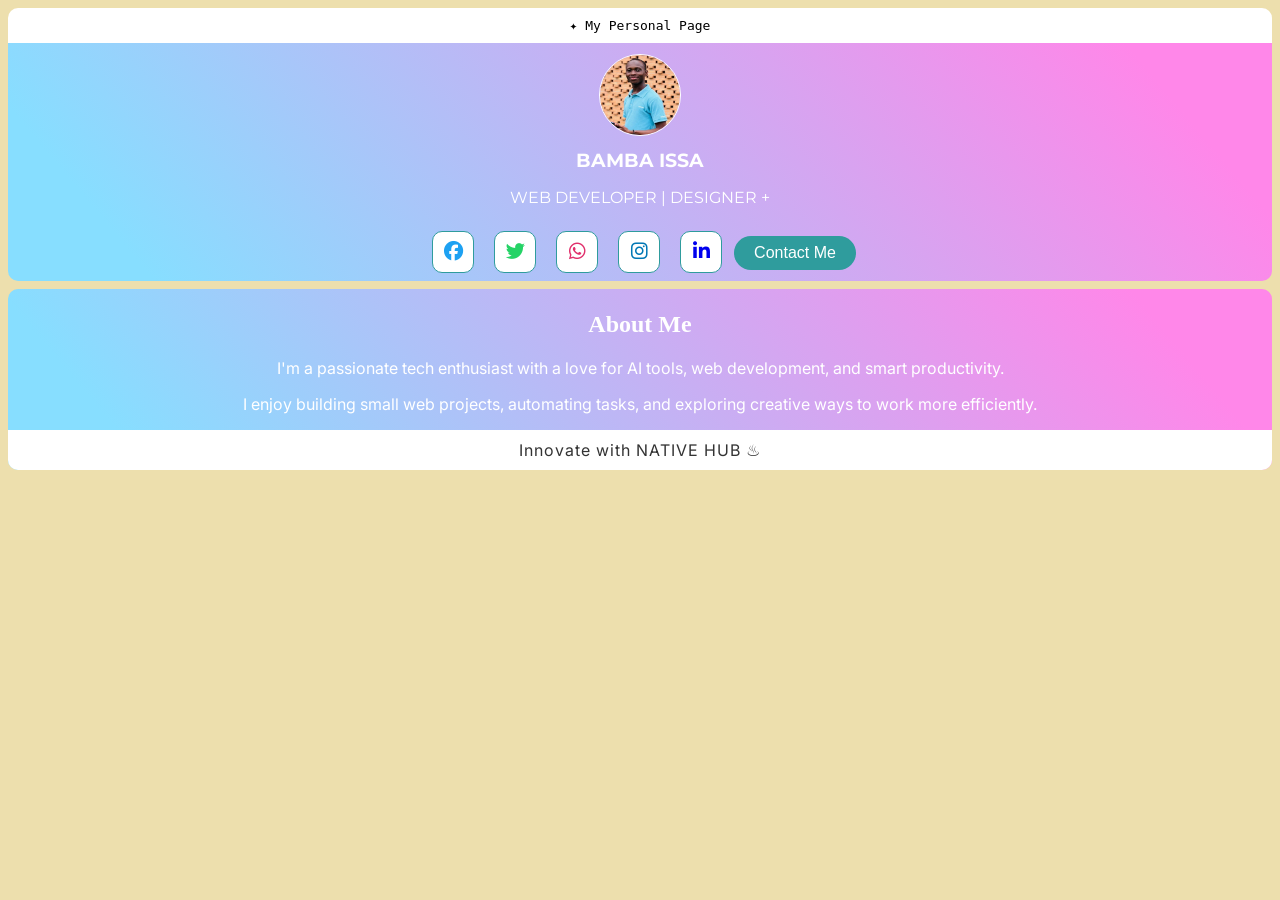
==== index.html @ ab85add1 "Update index.html" ====
<!DOCTYPE html>
<html lang="en">
<head>
  <meta charset="UTF-8"/>
  <title>MY PERSONAL PAGE</title>

  <meta name="viewport" content="width=device-width, initial-scale=1.0">

  <!-- My CSS -->
  <link rel="stylesheet" href="main.css"/>

  <!-- My Google Font -->
  <link href="https://fonts.googleapis.com/css2?family=Montserrat&display=swap" rel="stylesheet">

  <!-- My Font Awesome Icons -->
  <link rel="stylesheet" href="https://cdnjs.cloudflare.com/ajax/libs/font-awesome/6.5.0/css/all.min.css">
  
  <!-- My New Fonts -->
  <link href="https://fonts.googleapis.com/css2?family=Cormorant+Garamond:wght@400;500;600&family=Inter:wght@300;400;500;600&display=swap" rel="stylesheet">
  
  <link href="https://fonts.googleapis.com/css2?family=Space+Grotesk:wght@400;500;600;700&display=swap" rel="stylesheet">
</head>

<body>

<main class="page">
  <header>
    <strong class="pulse-text">✦</strong> My Personal Page
  </header>

  <section>
    <img src="mypic.jpg" alt="Profile Picture"/>

    <h3 class="highlight2" style="font-family: 'Montserrat', sans-serif;">BAMBA ISSA</h3>
    <p class="highlight2">WEB DEVELOPER | DESIGNER +</p>


    <!-- ICON BUTTONS WITH RIPPLE -->
    <a href="#" class="btn" aria-label="Facebook"><i class="fab fa-facebook"></i></a>
    <a href="#" class="btn" aria-label="Twitter"><i class="fab fa-twitter"></i></a>
    <a href="https://wa.me/22574917022" class="btn" aria-label="WhatsApp"><i class="fab fa-whatsapp"></i></a>
    <a href="https://www.instagram.com/nativebamba?igsh=Z3N2bGhoZzl2Z2pw" class="btn" aria-label="Instagram"><i class="fab fa-instagram"></i></a>
    <a href="https://www.linkedin.com/in/issa-bamba-91674b375?utm_source=share&utm_campaign=share_via&utm_content=profile&utm_medium=android_app" class="btn" aria-label="LinkedIn"><i class="fab fa-linkedin-in"></i></a>
    
        <!-- CONTACT BUTTON -->
    <button class="contact-btn" onclick="openContact()" style="margin: 10px 0 10px 0;">Contact Me</button>
  </section>


<section class="info">
  <h2 class="highlight2">About Me</h2>
  <p class="highlight2" style="margin-bottom: 10px; font-family: 'Inter', Sans-Serif;">I'm a passionate tech enthusiast with a love for AI tools, web development, and smart productivity.</p>
  <p class="highlight2" style="margin-bottom: 10px; font-family: 'Inter', Sans-Serif;">I enjoy building small web projects, automating tasks, and exploring creative ways to work more efficiently.</p>
</div>
    
    <p class="footer"><span id="footer-text"></span> with NATIVE HUB ♨</p>
  </section></main>

<!-- BACKDROP -->
<div id="backdrop" onclick="closeContact()"></div>

<!-- SLIDE CONTACT PANEL -->
<div id="contact-panel">
  <div class="drag-handle"></div>

  <span class="close-btn" onclick="closeContact()">&times;</span>

  <h3>Info</h3>
  <div class="input-panel">
    <h4 class="input">
      <strong class="input-highlight">Phone Number</strong><br>
      +225 05 74 91 70 22
    </h4>
    <h4 class="input">
      <strong class="input-highlight">Email</strong><br>
      nativebamba@gmail.com
    </h4>
    <h4 class="input">
      <strong class="input-highlight">Country</strong><br>
      Cote D'Ivoire
    </h4>
  </div>

  <h3>Contact Me</h3>
  <form>
    <input type="text" placeholder="Your Name" required>
    <input type="email" placeholder="Your Email" required>
    <textarea placeholder="Your Message"></textarea>
    <button type="submit">Send</button>
  </form>
</div>

  <!-- External JS -->
  <script src="main.js"></script>

</body>
</html>
---- main.css ----
body {
  background-color: #eddfad;
  text-align: center;
}

header {
  font-family: Monospace;
  padding: 10px;
  background-color: white;
  border-top-right-radius: 10px;
  border-top-left-radius: 10px;
}

h1 {
  position: relative;
  z-index: 1;
  font-family: 'Montserrat', sans-serif;
  font-size: 2rem;
}

h3, h4 {
  position: relative;
  z-index: 1;
  margin: 10px 0;
  opacity: 0;
  animation: slideIn 1s forwards;
  animation-delay: 0.5s;
}

p {
  position: relative;
  z-index: 0;
  font-family: 'Montserrat', sans-serif;
  opacity: 0;
  animation: slideIn 1s forwards;
  animation-delay: 1s;
  font-size: 1rem;
}

img {  
  position: relative;  
  z-index: 2;  
  margin-top: 10px;  
  height: 80px;  
  width: 80px;  
  border: 1px solid white;  
  border-radius: 50%;  
}  
  
img {  
  transform: scale(1) translateY(1px);  
  transition: all ease 0.5s;  
}  
  
img:hover,  
img:active {  
  border-radius: 10%;  
  width: 100px;  
  transform: scale(2) translateY(20px);  
  animation: border-anime 2s infinite;  
  animation-delay: 1s;  
}

section {
  color: white;
  background: linear-gradient(50deg, rgb(135,222,255) 10%, rgb(255,135,233) 90%);
  border-bottom-left-radius: 10px;
  border-bottom-right-radius: 10px;
}

/* ========================= */
/* MY ICON BUTTONS + RIPPLE */
/* ========================= */

.btn {
  width: 40px;
  height: 40px;
  border: 1px solid #2f9c9d;
  border-radius: 10px;
  display: inline-flex;
  align-items: center;
  cursor: none;
  justify-content: center;
  font-size: 1.2rem;
  text-decoration: none;
  opacity: 0;
  margin: 8px;
  background-color: white;
  transform: translateY(1px);
  transition: all ease 0.5s;
  animation: slideIn 1s forwards;
  animation-delay: 1.5s;

  /* RIPPLE SETUP */
  position: relative;
  overflow: hidden;
}

a.btn:nth-of-type(1) { color: #1da1f2; }
a.btn:nth-of-type(2) { color: #25d366; }
a.btn:nth-of-type(3) { color: #e1306c; }
a.btn:nth-of-type(4) { color: #0077b5; }

/* RIPPLE CIRCLE */
.btn::after {
  content: "";
  position: absolute;
  width: 10px;
  height: 10px;
  background: rgba(255, 255, 255, 0.6);
  border-radius: 50%;
  transform: scale(0);
  opacity: 0;
  pointer-events: none;
}

/* RIPPLE ON CLICK */
.btn:active::after {
  animation: ripple 0.6s ease-out;
}

.btn:hover {
  transform: translateY(-2px);
  border: 1px solid white;
  background-color: #2f9c9d;
}
/* PLATFORM HOVER COLORS */
a.btn:hover:nth-of-type(1) { color: white; background-color: #1da1f2; }   /* Twitter */
a.btn:hover:nth-of-type(2) { color: white; background-color: #25d366; }   /* WhatsApp */
a.btn:hover:nth-of-type(3) { color: white; background-color: #e1306c; }   /* Instagram */
a.btn:hover:nth-of-type(4) { color: white; background-color: #0077b5; }   /* LinkedIn */

/* ========================= */
/* OTHER SECTIONS */
/* ========================= */

.info {
  color: white;
  margin-top: 8px;
  padding-top: 2px;
  background-color: #b5faff;
  border-top-left-radius: 10px;
  border-top-right-radius: 10px;
  opacity: 0;
  animation: slideIn 1s forwards;
  animation-delay: 2.5s;
}

/* ======================== */
/* CONTACT BUTTON */
/* ======================== */

.contact-btn {
  padding: 8px 20px;
  border: none;
  border-radius: 20px;
  background: #2f9c9d;
  color: white;
  font-size: 1rem;
  cursor: none;
  opacity: 0;
  animation: slideIn 1s forwards;
  animation-delay: 2s;
  position: relative;
  overflow: hidden;
}

/* ======================== */
/* SLIDE CONTACT PANEL */
/* ======================== */


#contact-panel {
  position: fixed;
  bottom: -100%;
  left: 0;
  width: 80%;
  max-width: 420px;
  height: 70%;
  min-height: 40%;
  background: white;
  border-top-left-radius: 20px;
  border-top-right-radius: 20px;
  box-shadow: 0 -5px 15px rgba(0,0,0,.2);
  padding: 37px;
  transition: bottom 0.5s ease, transform 0.3s ease;
  touch-action: pan-y;
  z-index: 1000;
}

#backdrop {
  position: fixed;
  inset: 0;
  background: rgba(0, 0, 0, 0.15); /* optional darkening */
  backdrop-filter: blur(8px);
  -webkit-backdrop-filter: blur(8px);
  opacity: 0;
  pointer-events: none;
  transition: opacity 0.4s ease;
  z-index: 999;
}

#contact-panel.active {
  bottom: 0;
}

#backdrop.active {
  opacity: 1;
  pointer-events: auto;
}

.close-btn {
  position: absolute;
  right: 20px;
  top: 10px;
  font-size: 32px;
  color: #333;
  transition: transform 0.4s ease, color 0.4s ease;
  animation: closePulseColor 3s infinite;
}

.btl-btn {
  position: absolute;
  left: 20px;
  top: 15px;
  font-size: 20px;
  color: #333;
  animation: pulseColor 3s infinite;
}

.close-btn:hover {
  color: #e63946;
  transform: rotate(180deg) scale(1.3);
  animation: pulseGlow 0.8s infinite alternate;
}

/* Glow pulse animation */
@keyframes pulseGlow {
  from {
    text-shadow: 0 0 5px rgba(230, 57, 70, 0.5),
                 0 0 10px rgba(230, 57, 70, 0.3);
  }
  to {
    text-shadow: 0 0 15px rgba(230, 57, 70, 1),
                 0 0 25px rgba(230, 57, 70, 0.8);
  }
}

#contact-panel input,
#contact-panel textarea {
  width: 90%;
  margin: 10px 0;
  padding: 10px;
  border-radius: 10px;
  border: 1px solid #ccc;
}

#contact-panel button {
  padding: 10px 30px;
  border: none;
  border-radius: 20px;
  background: #2f9c9d;
  color: white;
  cursor: none;
  
  position: relative;
  overflow: hidden;
}

/* RIPPLE CIRCLE */
#contact-panel::after {
  content: "";
  position: absolute;
  width: 40px;
  height: 30px;
  background: rgba(255, 255, 255, 0.6);
  border-radius: 50%;
  transform: scale(0);
  opacity: 0;
  pointer-events: none;
}

/* RIPPLE ON CLICK */
#contact-panel:active::after {
  animation: ripple 0.8s ease-out;
}

.contact-btn:focus, #contact-panel button:focus {
  outline: 1px solid #2f9c9d;
  outline-offset: 2px;
}

.contact-btn::after {
  content: "";
  position: absolute;
  width: 40px;
  height: 90px;
  background: rgba(255, 255, 255, 0.6);
  border-radius: 50%;
  transform: scale(0);
  opacity: 0;
  pointer-events: none;
}

/* RIPPLE ON CLICK */
.contact-btn:active::after {
  animation: ripple 0.3s ease-out;
}

.ripple {
  position: absolute;
  width: 20px;
  height: 20px;
  background: rgba(255,255,255,0.6);
  border-radius: 50%;
  transform: scale(0);
  animation: ripple 0.6s linear;
}

@keyframes ripple {
  to {
    transform: scale(12);
    opacity: 0;
  }
}

.input-panel {
  background-color: #a3a3a334;
  border-radius: 10px;
  padding: 10px;
}
.input {
  position: relative;
  text-align: left;
  background-color: #a3a3a350;
  border-radius: 10px;
  padding: 10px;
}

.input-highlight {
  margin-bottom: 5px;
  color: #2f9c9d;
}

.footer {
  text-align: center;
  padding: 10px;
  font-family: 'Inter', Sans-Serif;
  color: #333;
  letter-spacing: 1px;
  background-color: white;
  border-bottom-right-radius: 10px;
  border-bottom-left-radius: 10px;
}
#footer-text {
  animation: pulseColor 6s infinite;
}

/* ========================= */
/* MY ANIMATIONS */
/* ========================= */

@keyframes border-anime {
  0% {
    box-shadow: 0 0 0 0 rgb(255,255,255);
  }
  70% {
    box-shadow: 0 0 0 5px rgba(255,255,255,0);
  }
  100% {
    box-shadow: 0 0 0 0 rgba(255,255,255,0);
  }
}

@keyframes slideIn {
  from {
    opacity: 0;
    transform: translateY(10px);
  }
  to {
    opacity: 1;
    box-shadow: none;
    transform: translateY(0);
  }
}

.pulse-text {
  color: black;
  transition: all 0.5s ease;
  animation: pulseColor 2s infinite alternate;
}

.highlight {
  color: white;
  transition: all 0.5s ease;
  transform: scale(1);
}

.highlight:hover {
  color: #2f9c9d;
  transform: scale(1.5);
}

.highlight2 {
  color: white;
  transition: all 0.5s ease;
}

.highlight2:hover {
  color: #2f9c9d;
}

@keyframes pulseColor {
  0%   { color: #ffffff; }
  50%  { color: #0000ff; }
  80%  { color: #ff00e5; }
  100% { color: #00ff08; }
}

@keyframes closePulseColor {
  0%   { transform: rotate(180deg); color: #000000; }
  50%  { color: red; transform: scale(1.2); }
  100% { transform: rotate(360deg); color: #000000; }
}
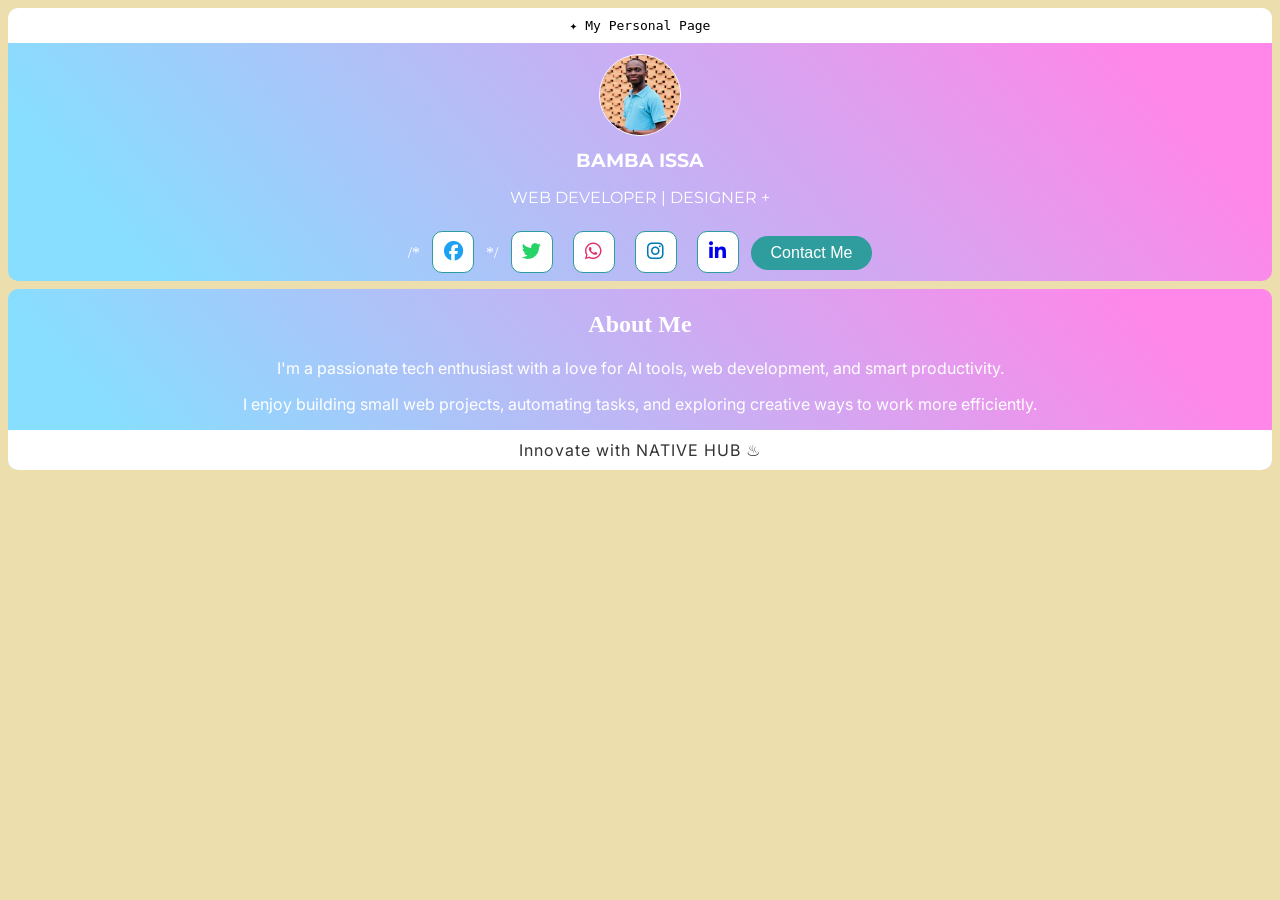
==== commit 002a8d60: "Update index.html" ====
--- a/index.html
+++ b/index.html
@@ -36,7 +36,7 @@
 
 
     <!-- ICON BUTTONS WITH RIPPLE -->
-    <a href="#" class="btn" aria-label="Facebook"><i class="fab fa-facebook"></i></a>
+/*    <a href="#" class="btn" aria-label="Facebook"><i class="fab fa-facebook"></i></a> */
     <a href="#" class="btn" aria-label="Twitter"><i class="fab fa-twitter"></i></a>
     <a href="https://wa.me/22574917022" class="btn" aria-label="WhatsApp"><i class="fab fa-whatsapp"></i></a>
     <a href="https://www.instagram.com/nativebamba?igsh=Z3N2bGhoZzl2Z2pw" class="btn" aria-label="Instagram"><i class="fab fa-instagram"></i></a>
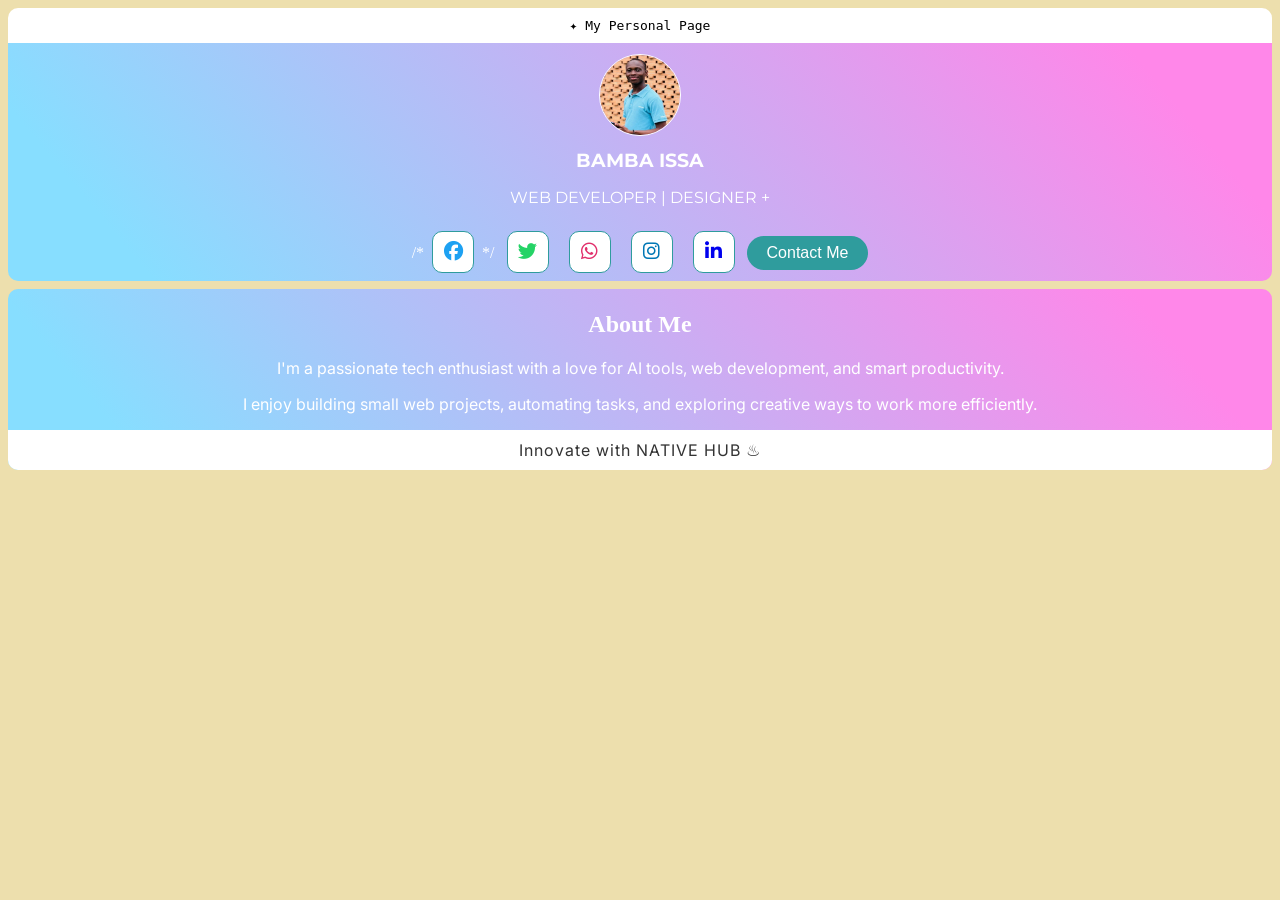
==== commit 6cb247ac: "Update index.html" ====
--- a/index.html
+++ b/index.html
@@ -36,7 +36,7 @@
 
 
     <!-- ICON BUTTONS WITH RIPPLE -->
-/*    <a href="#" class="btn" aria-label="Facebook"><i class="fab fa-facebook"></i></a> */
+    /*<a href="#" class="btn" aria-label="Facebook"><i class="fab fa-facebook"></i></a>*/
     <a href="#" class="btn" aria-label="Twitter"><i class="fab fa-twitter"></i></a>
     <a href="https://wa.me/22574917022" class="btn" aria-label="WhatsApp"><i class="fab fa-whatsapp"></i></a>
     <a href="https://www.instagram.com/nativebamba?igsh=Z3N2bGhoZzl2Z2pw" class="btn" aria-label="Instagram"><i class="fab fa-instagram"></i></a>
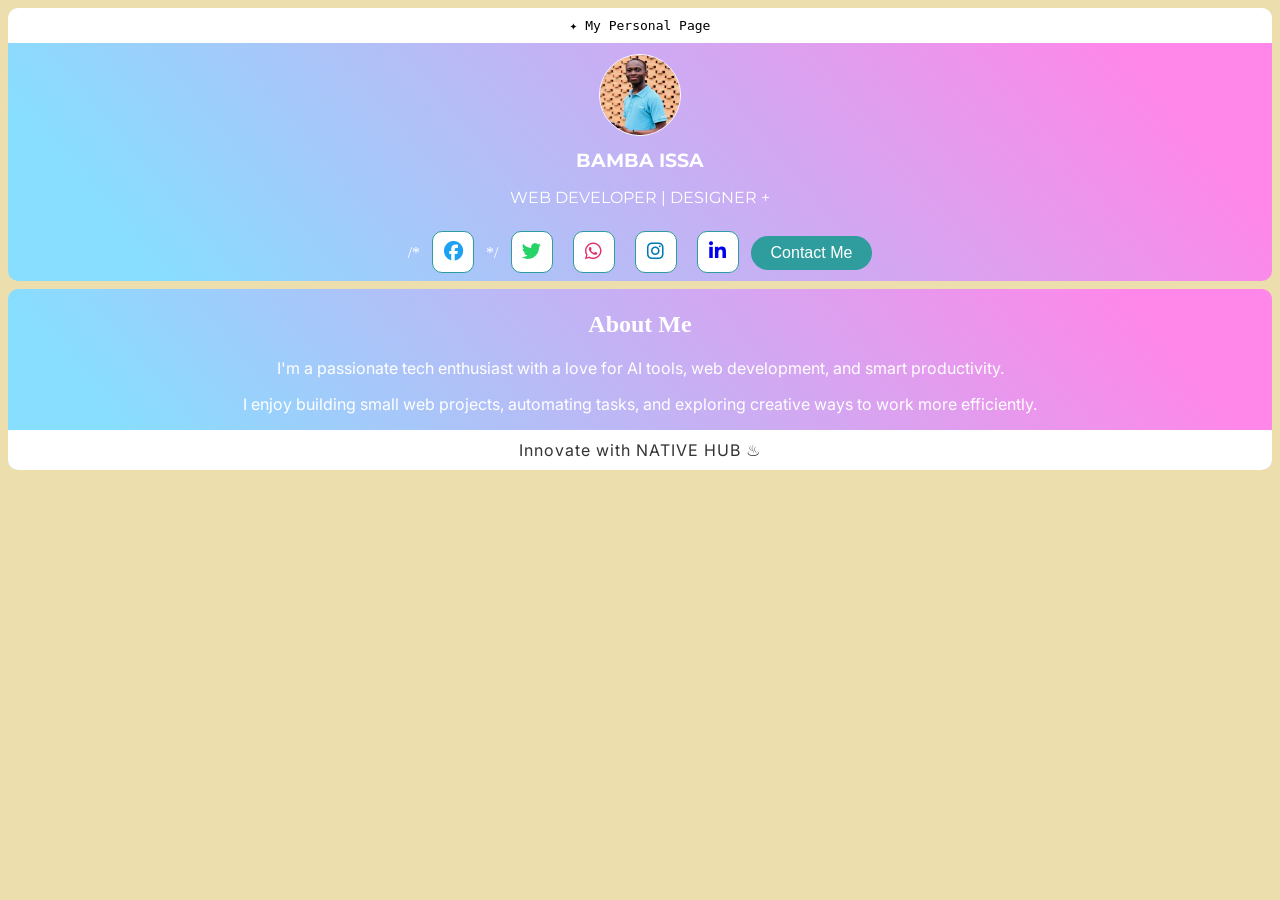
==== commit b77b9ccc: "Update index.html" ====
--- a/index.html
+++ b/index.html
@@ -36,7 +36,9 @@
 
 
     <!-- ICON BUTTONS WITH RIPPLE -->
-    /*<a href="#" class="btn" aria-label="Facebook"><i class="fab fa-facebook"></i></a>*/
+
+/* <a href="#" class="btn" aria-label="Facebook"><i class="fab fa-facebook"></i></a> */
+
     <a href="#" class="btn" aria-label="Twitter"><i class="fab fa-twitter"></i></a>
     <a href="https://wa.me/22574917022" class="btn" aria-label="WhatsApp"><i class="fab fa-whatsapp"></i></a>
     <a href="https://www.instagram.com/nativebamba?igsh=Z3N2bGhoZzl2Z2pw" class="btn" aria-label="Instagram"><i class="fab fa-instagram"></i></a>
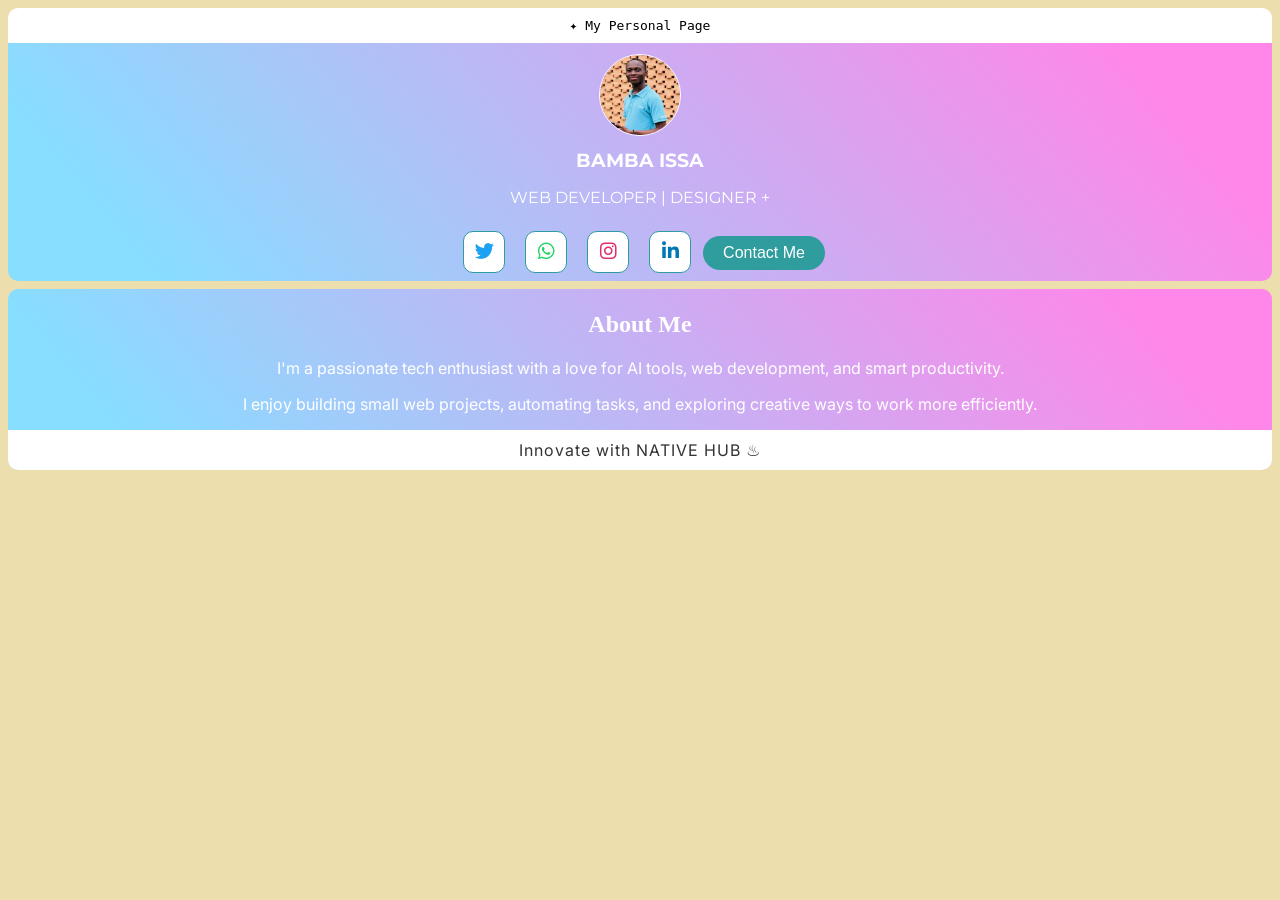
==== commit c0947a18: "Update index.html" ====
--- a/index.html
+++ b/index.html
@@ -36,8 +36,6 @@
 
 
     <!-- ICON BUTTONS WITH RIPPLE -->
-
-/* <a href="#" class="btn" aria-label="Facebook"><i class="fab fa-facebook"></i></a> */
 
     <a href="#" class="btn" aria-label="Twitter"><i class="fab fa-twitter"></i></a>
     <a href="https://wa.me/22574917022" class="btn" aria-label="WhatsApp"><i class="fab fa-whatsapp"></i></a>
